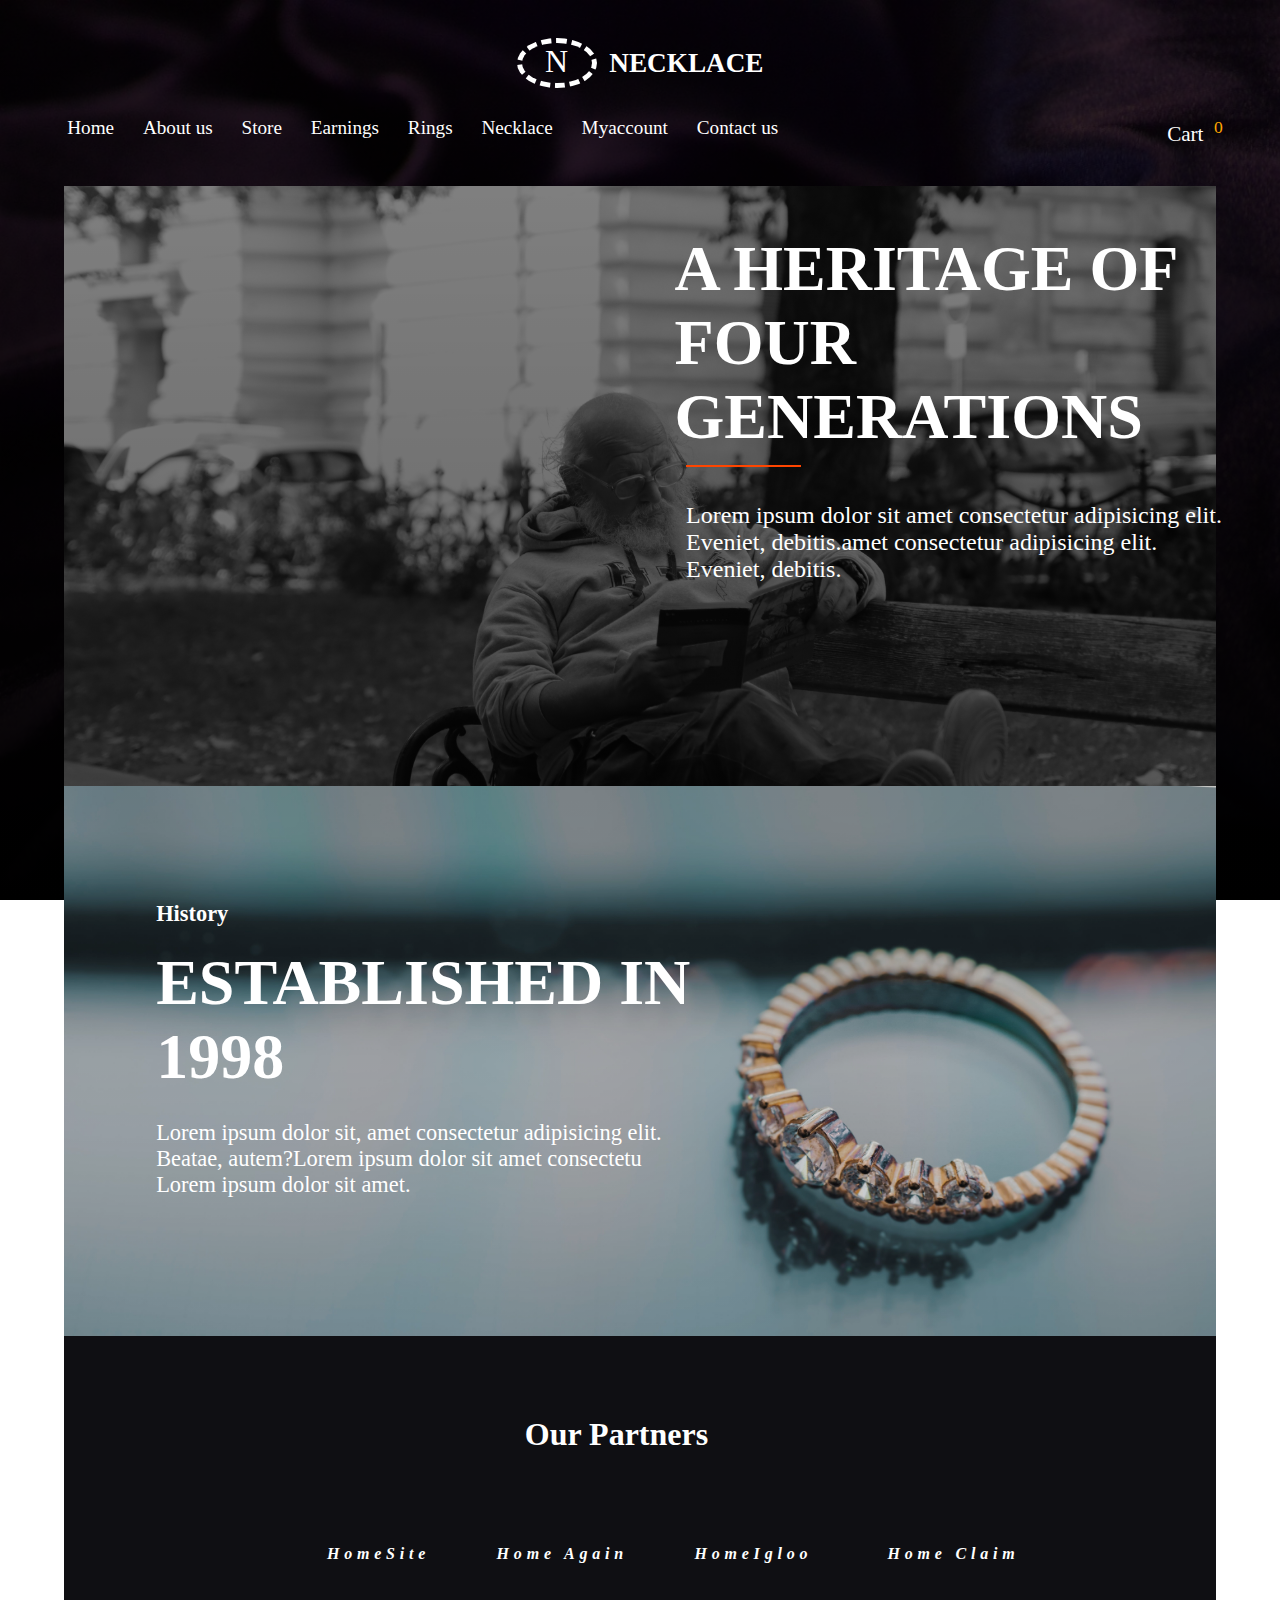
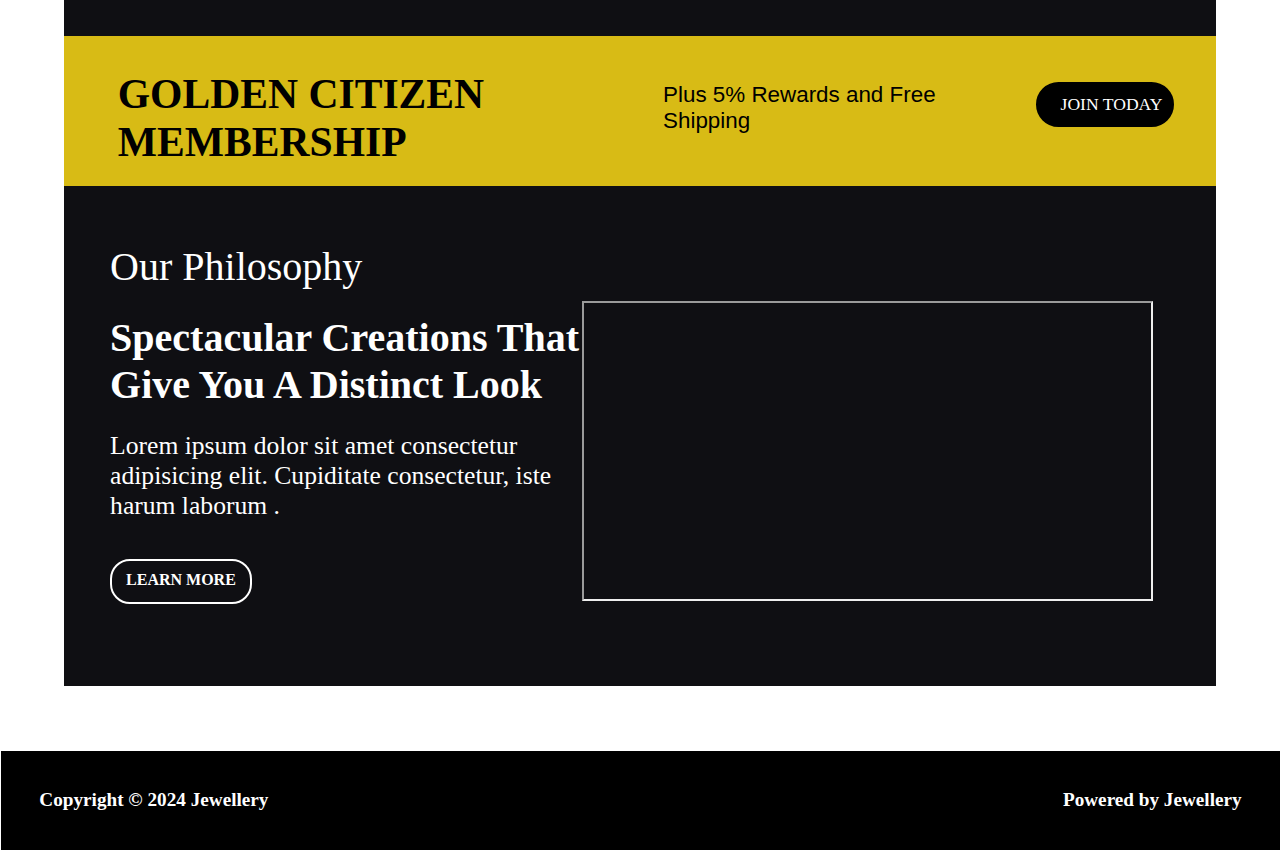
==== about.html @ 0aa72702 "first commit" ====
<!DOCTYPE html>
<html lang="en">
<head>
    <meta charset="UTF-8">
    <meta name="viewport" content="width=device-width, initial-scale=1.0">
    <title>About us</title>
    <link rel="stylesheet" href="about_style.css">
    <link rel="stylesheet" href="https://cdnjs.cloudflare.com/ajax/libs/font-awesome/6.5.1/css/all.min.css" integrity="sha512-DTOQO9RWCH3ppGqcWaEA1BIZOC6xxalwEsw9c2QQeAIftl+Vegovlnee1c9QX4TctnWMn13TZye+giMm8e2LwA==" crossorigin="anonymous" referrerpolicy="no-referrer" />
</head>
<body>
<!-- header banner -->
<div class="header">
    <div class="head1">
        <div class="log">N</div> 
        <h3 class="title">NECKLACE</h3>
    </div>
    <div class="container">
        <nav class="nav_bar">
                <ol class="lists">
                    <li><a href="index.html">Home</a></li>
                    <li><a href="#">About us</a></li>
                    <li><a href="store.html">Store</a></li>
                    <li><a href="Earnings.html">Earnings</a></li>
                    <li><a href="rings.html">Rings</a></li>
                    <li><a href="necklace.html">Necklace</a></li>
                    <li><a href="myaccount.html">Myaccount</a></li>
                    <li><a href="contact.html">Contact us</a></li>
                    <li class="last"><a class="cart" href="Cart.html">Cart&nbsp; <i class="fa-solid fa-cart-shopping"></i> <sup>0</sup></a></li>
                </ol>
        </nav>
    </div>
</div>
<!--Article-->
<div class="article_sec">
    <div class="article">
        <p class="main_txt"><a href="#">A HERITAGE OF FOUR GENERATIONS</a></p>
        <hr>
        <p class="para_text"><a href="#">Lorem ipsum dolor sit amet consectetur adipisicing elit. Eveniet, debitis.amet consectetur adipisicing elit. Eveniet, debitis.</a>
        </p>
    </div>
</div>

<div class="section1">
<!-- article1 -->
    <div class="article1">
    <div class="content">
        <h6 class="history"><a href="#">History</a></h6>
        <p class="period"><a href="#">ESTABLISHED IN 1998</a></p>
        <P class="para_text2"><a href="#">Lorem ipsum dolor sit, amet consectetur adipisicing elit. Beatae, autem?Lorem ipsum dolor sit amet consectetu Lorem ipsum dolor sit amet.</a>
        </P>
    </div> 
    </div>
<!-- article2 -->
    <div class="article2">
        <h4 class="headline"><a href="#">Our Partners </a></h4>
    <div class=" icons">
        <p class="icon">
            <i class="fa-solid fa-house">&nbsp;HomeSite</i>
        </p>
        <p class="icon">
            <i class="fa-solid fa-house-user">&nbsp;Home Again</i>
        </p>
        <p class="icon">
            <i class="fa-solid fa-igloo">&nbsp;HomeIgloo</i>
        </p>
        <p class="icon">
            <i class="fa-solid fa-house-crack">&nbsp; Home Claim</i>
        </p>
        </div>
    </div>
</div>

<div class="footers">
    <div class="footertexts1">
       GOLDEN CITIZEN MEMBERSHIP
    </div>
    <div class="footertexts2">
         Plus 5%  Rewards and Free Shipping
    </div>
    <div class="footerbuts">
        <a href="#">JOIN TODAY</a>
    </div>
</div>

<div class="footers1">
<div class="text">
    <p class="con1"><a href="#">
        Our Philosophy
    </a>
    </p>
    <p class="con2"><a href="#">Spectacular Creations That Give You A Distinct Look</p>
    <p class="con3">Lorem ipsum dolor sit amet consectetur adipisicing elit. Cupiditate consectetur, iste harum laborum .</a></p>
    <p class="footbut2"><a href="#">LEARN MORE</a></p>
</div>

<div class="video">

<iframe  frameborder="2px" width="90%" height="300px"
src="https://www.youtube.com/embed/pbsF_kdlTjY?si=oCUvM9rcMQAaF_0x">
</iframe>
</div>
</div>

<!-- copyright -->
<div class="copyright">
    <p class="copytext">Copyright © 2024 Jewellery</p>
    <p class="copytext">Powered by Jewellery</p>
</div>
</body>
</html>
---- about_style.css ----
/* general Styles */
* {
    margin: 0;
    padding: 0;
    box-sizing: border-box;
    font-family:'Times New Roman', Times, serif ;
    color: white;
}
body{
        background-image:linear-gradient(rgba(0,0,0,0.8),rgba(0, 0, 0,1.0)),url("./background/background.jpg");
        background-repeat: no-repeat;
        background-size: cover;
        background-attachment: fixed;
       
    }
    
/* head1 */
.head1{
    display: flex;
    justify-content: center;
    margin-top: 3%;
}
.log{
    color:white ;
    border: 5px dashed white;
    border-radius: 50%;
    text-align: center;
    font-size: 2.0em;
    height: 50px;
    width: 80px;
    transition: 0.4s ease-in-out;
    cursor: pointer;

}
 .title{
    margin-top: 10px;
    margin-left: 1%;
    font-size: 1.7em;
    transition: 0.4s ease-in-out;
}
/* nav Styles */
a{
    text-decoration: none;
    cursor:pointer;
    transition: 0.4s ease-in-out;

}
li{
list-style-type: none;
font-size: 1.2em;
padding-top: 1.5em;
padding-left: 1.5em;
}
nav ol {
    display: flex;
    justify-content: flex-start;
    margin-left: 0%;
}

.log:hover{
    color:orange;
    border-color:orange ;
    box-shadow: 3px 0px 4px White;
}
.cart{
    font-size: 1.1em;
    margin:0; 
    transition: 0.4s ease-in-out;
    
}
.last{
    margin-left: 29%;

}
ol{
    padding-left: 3%;
}
sup{
    color: orange;
}
a:hover,.title:hover{
color:orange;
border:none
}

/* -------------------------------------------------------------------------------------------------------- */
/* -------------------------------------------------------------------------------------------------------- */
/* article */

.article_sec{
    background-image: linear-gradient(rgba(0,0,0,0.5),rgba(0,0,0,0.6)),url("./background/aboutgal.jpg");
    opacity: 1.0;
    background-repeat: no-repeat;
    background-size: cover;
    margin: 3% 5% 0 5%;
    width: 90%;
    height: 600px;
}
.main_txt{
    font-size: 8ch;
    width: 50%;
    padding-top: 4%;
    margin-left: 53%;
    font-weight: bolder;
    transition: 2s ease-in-out;

}
/* padding animation */
.main_txt:hover{
    padding-top: 2px;
}
.article hr{
    width:10%;
    height: 2px;
    background-color: orangered;
    border: 1px solid orangered;
    margin-top: 1%;
    margin-left: 54%;
}
.para_text{
    width: 48%;
    margin-left: 54%;
    font-size:3ch; 
    padding-top: 3%;
}
/* ---------------------------------------------------------------------------------------------------------- */
/* section  */
.section{
    margin: 0;
    padding: 0;
}
.article1{
    background-image: linear-gradient(rgba(0,0,0,0.2),rgba(0,0,0,0.1)),url("./background/aboutsecimg1.jpg");
    background-size: cover;
    background-repeat: no-repeat;
    margin: 0 5% 0% 5%;
    width: 90%;
    height:550px;
}
.content{
    padding-top: 10%;
    margin-left: 8%;
    width:56%;
}
.history{
    font-size: 1.4em;
    font-weight: bold;
    transition: 2s ease-in-out;
}
.period{
    padding-top: 3%;
    font-size:8ch;
    font-weight: bolder;
    transition: 2s ease-in-out;
}
.period:hover{
    margin-top: 2%;
}

.para_text2{
    padding-top: 4%;
    font-size: 1.4em;
    font-weight: 200;
    width: 85%;
}
/* logo section  */
.article2{
    
    background-color: rgb(15, 15, 19);
    margin: 0 5% 0% 5%;
    padding: 0;
    width: 90%;
    height: 300px;
   
}
.headline{
    font-size: 2.0em;
    margin-left: 40%;
    padding-top: 7%;
}
.icons{

    display: flex;
    justify-content: center;
    margin-top: 8%;
    margin-left: 0;
    
}
.icon{
    padding-left: 5%;
    letter-spacing: 0.3em;
    stroke-width: 1px;
    font-weight: bolder;
    transition: 2s ease-in-out;
}
.icon:hover{
    padding-top: 1%;
    transform: scale(1.2);
}
/* -------------------------------------------------------------------------------------------- ---------------------*/

/* citizen  golden membership footers */
.footers{
    background-color:rgb(216, 187, 21);
    display: flex;
    padding: 0;
    width: 90%;
    justify-content: space-around;
    height: 150px;
    margin: 0% 5%;
}

.footertexts1  {
    font-size: 2.6em;
    font-weight: bolder;
    color: black;
    margin-left: 1%;
    width: 40%;
    margin-top: 3%;
}
.footertexts2{
    font-size: 1.4em;
    color: black;
    font-weight: lighter;
    margin-top:4%;
    width:25%;
    font-family:Verdana, Tahoma, sans-serif
}

.footerbuts{
    border:2px solid black;
    border-radius: 25px;
    width: 12%;
    height: 30%;
    background-color: black;
    padding-top:10px;
    padding-left: 2%;
    margin-top:4% ;
    font-size: 1.1em;
}
/* ----------------------------------------------------------------------------------------------------------------------------------- */

/* video footers */
.footers1{
    /* background-color: black; */
    background-color:  rgb(15, 15, 19);
    width:90%;
    height:500px;
    margin:0% 5% ;
    display: flex;
    
}
.text{
    width: 45%;
    font-family: 'Times New Roman', Times, serif;
    padding-top: 5%;
    padding-left: 4%;
    transition: 2s ease-in-out;
}
.text:hover{
    padding-top: 1%;
}
.con1{
    font-size: 2.5em;
    font-weight: 500;
}
.con2{
    font-size: 5ch;
    padding-top: 5%;
    font-weight: bolder;
}
.con3{
font-size: 1.6em;
padding-top: 5%;
}
.footbut2{
    border: 2px solid white;
    font-size: 1.0em;
    font-weight: bolder;
    margin-top: 8%;
    width: 30%;
    height: 45px;
    text-align: center;
    padding-top: 10px;
    border-radius: 20px;
}
.footbut2:hover{
    background-color: orangered;
}
.video{
    width: 55%;
    padding-top: 10%;
    padding-left: 0%;
}
/* -------------------------------------------------------------------------------------------------------------------------------------------------------------------- */
/* copyrights */
.copyright{
    background-color:black;
    width:100%;
    height:100px;
    display: flex;
    margin-top: 5%;
    border-top: 1px solid white;
    border-left:1px solid white;
    justify-content:space-between;
}
.copytext{
    margin: 3% 3%;
    font-size: 1.2em;
    font-weight: bold;
}
/* -------------------------------------------------------------------------------------------------------------------------------------------------------------------- */
/* -------------------------------------------------------------------------------------------------------------------------------------------------------------------- */
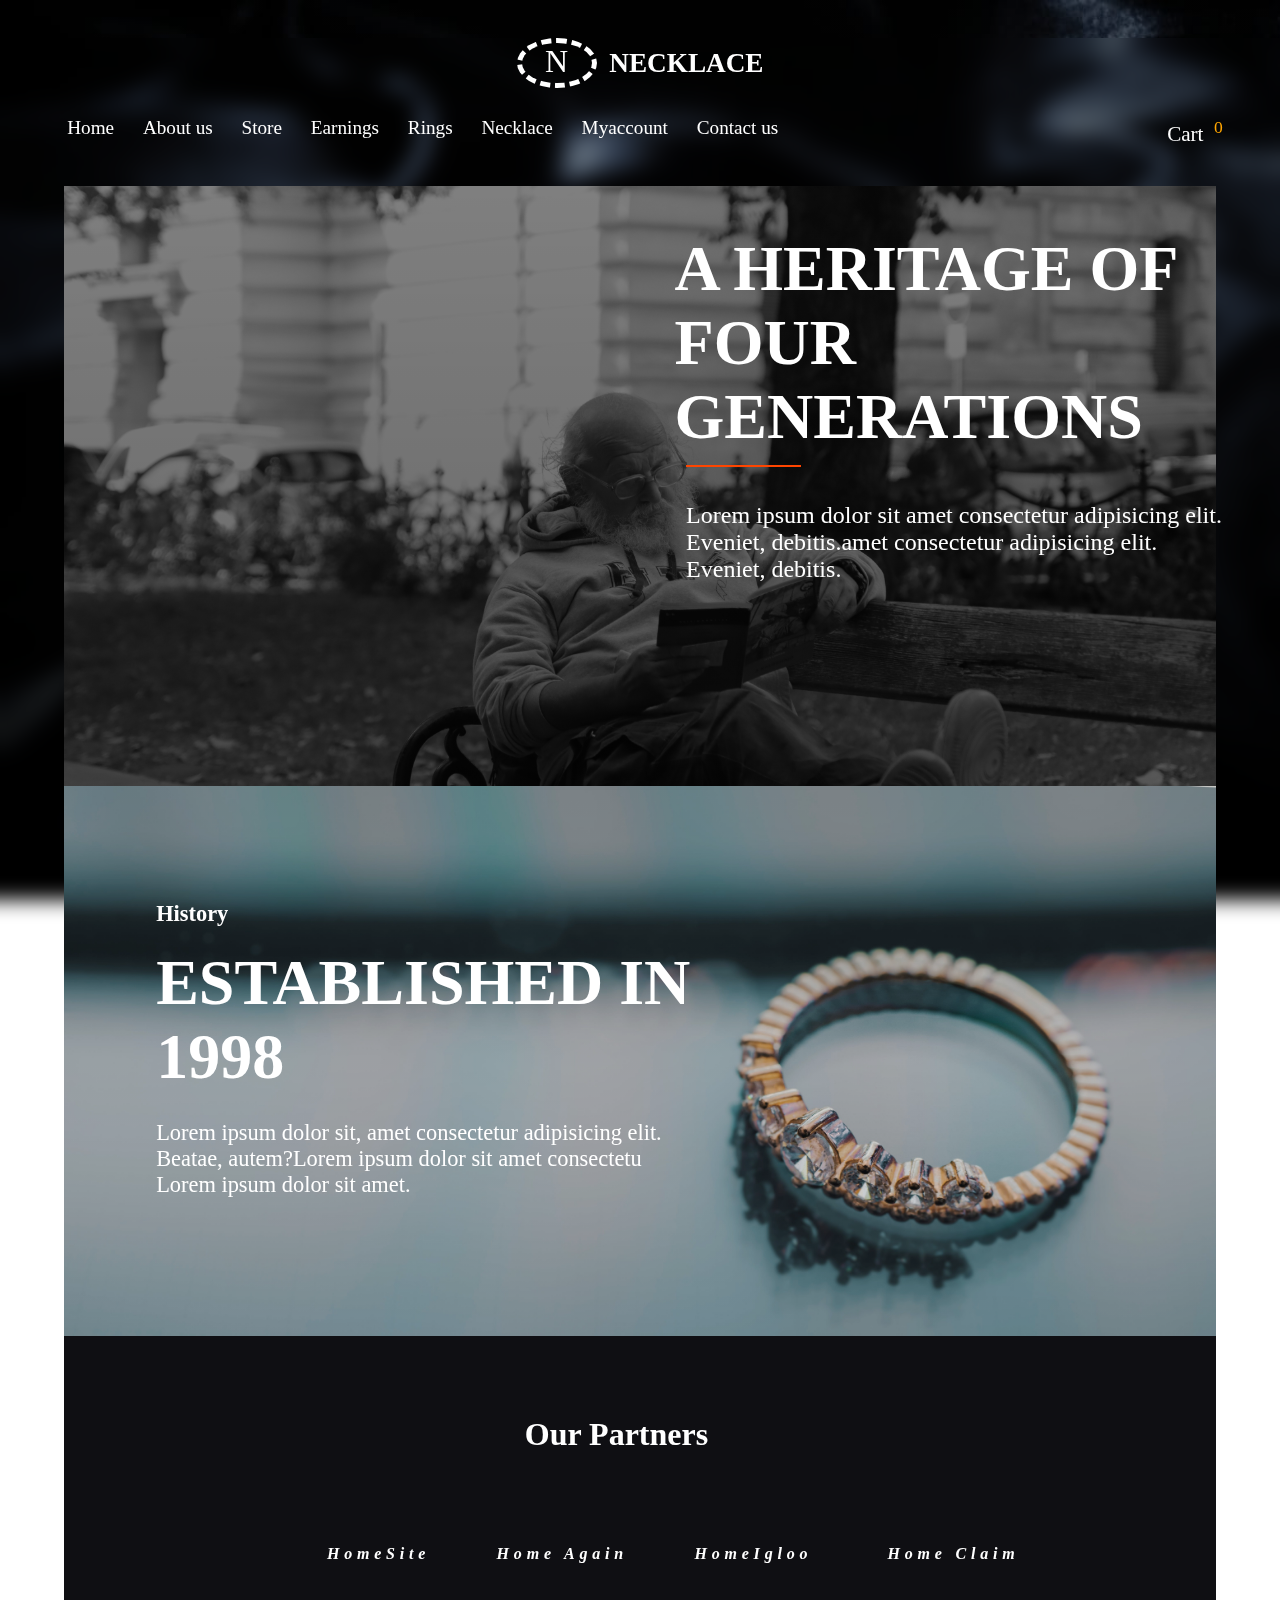
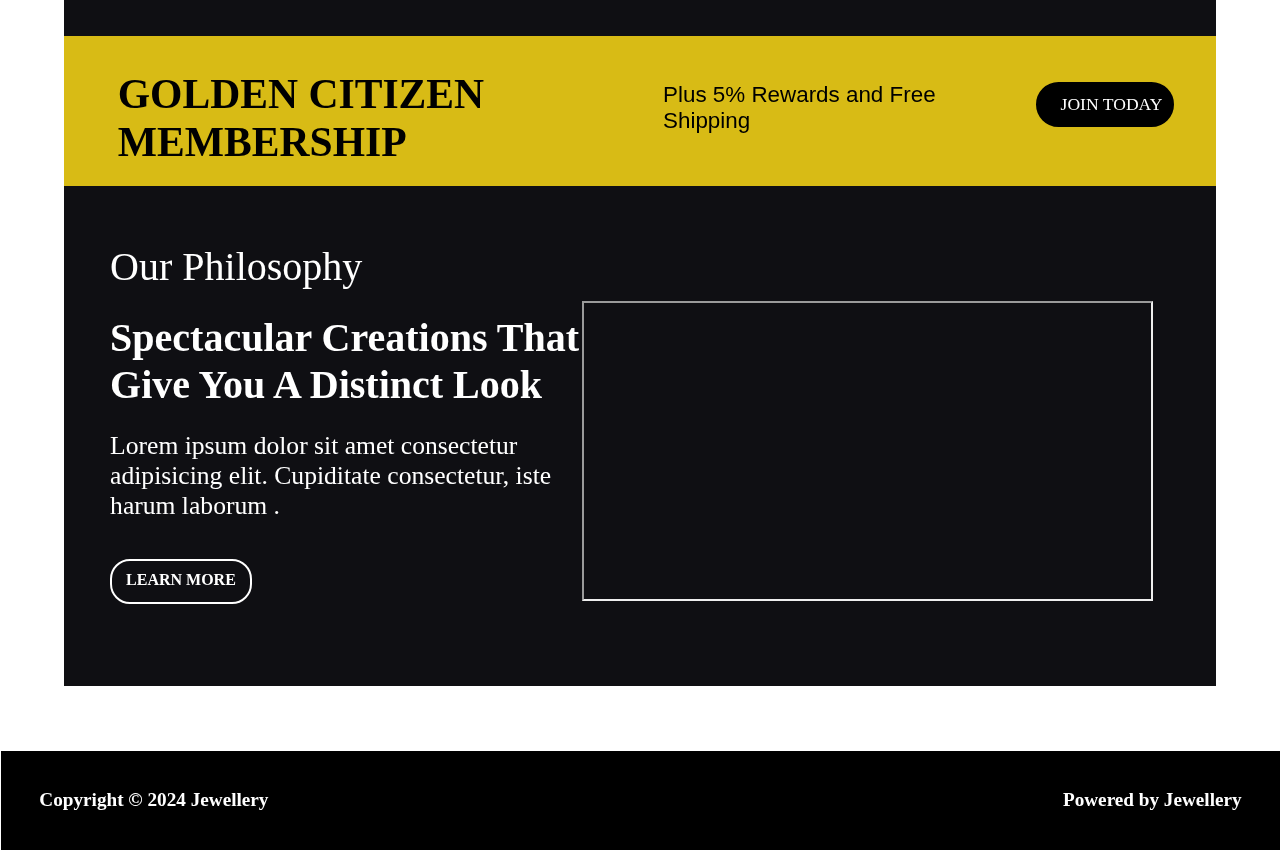
==== commit 5c6188c8: "Full Commit" ====
--- a/about.html
+++ b/about.html
@@ -6,105 +6,160 @@
     <title>About us</title>
     <link rel="stylesheet" href="about_style.css">
     <link rel="stylesheet" href="https://cdnjs.cloudflare.com/ajax/libs/font-awesome/6.5.1/css/all.min.css" integrity="sha512-DTOQO9RWCH3ppGqcWaEA1BIZOC6xxalwEsw9c2QQeAIftl+Vegovlnee1c9QX4TctnWMn13TZye+giMm8e2LwA==" crossorigin="anonymous" referrerpolicy="no-referrer" />
+    <link rel="stylesheet" href="Cart_styles.css">
+
 </head>
 <body>
 <!-- header banner -->
-<div class="header">
-    <div class="head1">
-        <div class="log">N</div> 
-        <h3 class="title">NECKLACE</h3>
-    </div>
-    <div class="container">
-        <nav class="nav_bar">
-                <ol class="lists">
-                    <li><a href="index.html">Home</a></li>
-                    <li><a href="#">About us</a></li>
-                    <li><a href="store.html">Store</a></li>
-                    <li><a href="Earnings.html">Earnings</a></li>
-                    <li><a href="rings.html">Rings</a></li>
-                    <li><a href="necklace.html">Necklace</a></li>
-                    <li><a href="myaccount.html">Myaccount</a></li>
-                    <li><a href="contact.html">Contact us</a></li>
-                    <li class="last"><a class="cart" href="Cart.html">Cart&nbsp; <i class="fa-solid fa-cart-shopping"></i> <sup>0</sup></a></li>
-                </ol>
-        </nav>
-    </div>
-</div>
-<!--Article-->
-<div class="article_sec">
-    <div class="article">
-        <p class="main_txt"><a href="#">A HERITAGE OF FOUR GENERATIONS</a></p>
-        <hr>
-        <p class="para_text"><a href="#">Lorem ipsum dolor sit amet consectetur adipisicing elit. Eveniet, debitis.amet consectetur adipisicing elit. Eveniet, debitis.</a>
-        </p>
-    </div>
-</div>
-
-<div class="section1">
-<!-- article1 -->
-    <div class="article1">
-    <div class="content">
-        <h6 class="history"><a href="#">History</a></h6>
-        <p class="period"><a href="#">ESTABLISHED IN 1998</a></p>
-        <P class="para_text2"><a href="#">Lorem ipsum dolor sit, amet consectetur adipisicing elit. Beatae, autem?Lorem ipsum dolor sit amet consectetu Lorem ipsum dolor sit amet.</a>
-        </P>
-    </div> 
-    </div>
-<!-- article2 -->
-    <div class="article2">
-        <h4 class="headline"><a href="#">Our Partners </a></h4>
-    <div class=" icons">
-        <p class="icon">
-            <i class="fa-solid fa-house">&nbsp;HomeSite</i>
-        </p>
-        <p class="icon">
-            <i class="fa-solid fa-house-user">&nbsp;Home Again</i>
-        </p>
-        <p class="icon">
-            <i class="fa-solid fa-igloo">&nbsp;HomeIgloo</i>
-        </p>
-        <p class="icon">
-            <i class="fa-solid fa-house-crack">&nbsp; Home Claim</i>
-        </p>
+    <div class="header">
+        <div class="head1">
+            <div class="log">N</div> 
+            <h3 class="title">NECKLACE</h3>
+        </div>
+        <div class="container">
+            <nav class="nav_bar">
+                    <ol class="lists">
+                        <li><a href="index.html">Home</a></li>
+                        <li><a >About us</a></li>
+                        <li><a href="store.html">Store</a></li>
+                        <li><a href="Earnings.html">Earnings</a></li>
+                        <li><a href="rings.html">Rings</a></li>
+                        <li><a href="necklace.html">Necklace</a></li>
+                        <li><a href="myaccount.html">Myaccount</a></li>
+                        <li><a href="contact.html">Contact us</a></li>
+                       
+                        <li class="last" onclick=sideview()><a class="cart" id="toggle">Cart&nbsp; <i class="fa-solid fa-cart-shopping"></i> <sup>0</sup></a></li>
+                         
+                    </ol>
+            </nav>
+            <div class="menu_bar">
+                <div class="menuline"></div>
+                <div class="menuline"></div>
+                <div class="menuline"></div>
+            </div>
         </div>
     </div>
+    
+<!-- cart Popup -->
+<div class="cart_window">
+    <div class="shoplabel">
+        <p class="label"><a href="#">Shopping Cart</a></p>
+        <p class="exit" onclick=sidenone()><a>X</a></p>
+    </div>
+    <div class="shopping_products"><a>No Products in the cart.</a></div>
+    <div class="shopping_but"><a href="store.html">CONTINUE SHOPPING</a></div>
 </div>
+<!-- Cart View ok Right corner -->
+<script>
+    const shopcart=document.querySelector('#toggle')
+    const shopcartview=document.querySelector('.cart_window')
+    shopcart.addEventListener('click' , ()=>{
+        shopcartview.classList.toggle("showcartview")
+    }) 
 
-<div class="footers">
-    <div class="footertexts1">
-       GOLDEN CITIZEN MEMBERSHIP
+// use fuction methods to work As view and None to Cart Page
+function sidenone(){
+    const view=document.querySelector('.last')
+    const hidemenu =document.querySelector('.cart_window')
+    hidemenu.style.display='none'
+    view.style.display='block'
+
+    }
+   function sideview(){
+    const hide=document.querySelector('.last')
+    const showmenu =document.querySelector('.cart_window')
+    showmenu.style.display='block'
+    hide.style.display='none'
+
+
+    } 
+
+</script>
+
+<!-- actionlistnern in.JS -->
+    <script>
+        const men=document.querySelector('.menu_bar')
+        const menuview=document.querySelector('.lists')
+        men.addEventListener('click' , ()=>{
+            menuview.classList.toggle("show_menu")
+        }) 
+
+    </script>
+<!--Article-->
+    <div class="article_sec">
+        <div class="article">
+            <p class="main_txt"><a>A HERITAGE OF FOUR GENERATIONS</a></p>
+            <hr>
+            <p class="para_text"><a>Lorem ipsum dolor sit amet consectetur adipisicing elit. Eveniet, debitis.amet consectetur adipisicing elit. Eveniet, debitis.</a>
+            </p>
+        </div>
     </div>
-    <div class="footertexts2">
-         Plus 5%  Rewards and Free Shipping
+
+    <div class="section1">
+    <!-- article1 -->
+        <div class="article1">
+            <div class="content">
+                <h6 class="history"><a href="#">History</a></h6>
+                <p class="period"><a href="#">ESTABLISHED IN 1998</a></p>
+                <P class="para_text2"><a href="#">Lorem ipsum dolor sit, amet consectetur adipisicing elit. Beatae, autem?Lorem ipsum dolor sit amet consectetu Lorem ipsum dolor sit amet.</a>
+                </P>
+            </div> 
+        </div>
+    <!-- article2 -->
+        <div class="article2">
+            <h4 class="headline"><a>Our Partners </a></h4>
+        <div class=" icons">
+            <p class="icon">
+                <i class="fa-solid fa-house">&nbsp;HomeSite</i>
+            </p>
+            <p class="icon">
+                <i class="fa-solid fa-house-user">&nbsp;Home Again</i>
+            </p>
+            <p class="icon">
+                <i class="fa-solid fa-igloo">&nbsp;HomeIgloo</i>
+            </p>
+            <p class="icon">
+                <i class="fa-solid fa-house-crack">&nbsp; Home Claim</i>
+            </p>
+            </div>
+        </div>
     </div>
-    <div class="footerbuts">
-        <a href="#">JOIN TODAY</a>
+
+    <div class="footers">
+        <div class="footertexts1">
+        GOLDEN CITIZEN MEMBERSHIP
+        </div>
+        <div class="footertexts2">
+            Plus 5%  Rewards and Free Shipping
+        </div>
+        <div class="footerbuts">
+            <a href="./myaccount.html">JOIN TODAY</a>
+        </div>
     </div>
-</div>
 
-<div class="footers1">
-<div class="text">
-    <p class="con1"><a href="#">
-        Our Philosophy
-    </a>
-    </p>
-    <p class="con2"><a href="#">Spectacular Creations That Give You A Distinct Look</p>
-    <p class="con3">Lorem ipsum dolor sit amet consectetur adipisicing elit. Cupiditate consectetur, iste harum laborum .</a></p>
-    <p class="footbut2"><a href="#">LEARN MORE</a></p>
-</div>
+    <div class="footers1">
+            <div class="text">
+                <p class="con1"><a>
+                    Our Philosophy
+                </a>
+                </p>
+                <p class="con2"><a >Spectacular Creations That Give You A Distinct Look</p>
+                <p class="con3">Lorem ipsum dolor sit amet consectetur adipisicing elit. Cupiditate consectetur, iste harum laborum .</a></p>
+                <p class="footbut2"><a href="./contact.html">LEARN MORE</a></p>
+            </div>
 
-<div class="video">
+            <div class="video">
 
-<iframe  frameborder="2px" width="90%" height="300px"
-src="https://www.youtube.com/embed/pbsF_kdlTjY?si=oCUvM9rcMQAaF_0x">
-</iframe>
-</div>
-</div>
+            <iframe  frameborder="2px" width="90%" height="300px"
+            src="https://www.youtube.com/embed/pbsF_kdlTjY?si=oCUvM9rcMQAaF_0x">
+            </iframe>
+            </div>
+    </div>
 
 <!-- copyright -->
-<div class="copyright">
-    <p class="copytext">Copyright © 2024 Jewellery</p>
-    <p class="copytext">Powered by Jewellery</p>
-</div>
+    <div class="copyright">
+        <p class="copytext">Copyright © 2024 Jewellery</p>
+        <p class="copytext">Powered by Jewellery</p>
+    </div>
 </body>
 </html>--- a/about_style.css
+++ b/about_style.css
@@ -7,10 +7,11 @@
     color: white;
 }
 body{
-        background-image:linear-gradient(rgba(0,0,0,0.8),rgba(0, 0, 0,1.0)),url("./background/background.jpg");
+        background-image:linear-gradient(rgba(0, 0, 0, 0.267),rgba(0, 0, 0,1.0)),url("./background/backtemp.jpg");
         background-repeat: no-repeat;
         background-size: cover;
         background-attachment: fixed;
+        backdrop-filter: blur(10px);
        
     }
     
@@ -82,7 +83,24 @@
 color:orange;
 border:none
 }
-
+/* menu bar */
+.menuline{
+    height: 3px;
+    width: 25px;
+    background-color: white;
+    margin-bottom: 3px;
+}
+.menu_bar{
+    background-color: orangered;
+    border-radius: 5px;
+    width: 45px;
+    height: 35px;
+    padding-top: 10px;
+    padding-left:10px;
+    cursor:pointer;
+    margin-top: 2%;
+    display: none;
+}
 /* -------------------------------------------------------------------------------------------------------- */
 /* -------------------------------------------------------------------------------------------------------- */
 /* article */
@@ -184,7 +202,7 @@
     justify-content: center;
     margin-top: 8%;
     margin-left: 0;
-    
+    cursor: pointer;
 }
 .icon{
     padding-left: 5%;
@@ -291,6 +309,11 @@
     width: 55%;
     padding-top: 10%;
     padding-left: 0%;
+    transition: 2s ease-in-out;
+}
+.video:hover{
+    padding-top: 2%;
+    transform: scale(1.1);
 }
 /* -------------------------------------------------------------------------------------------------------------------------------------------------------------------- */
 /* copyrights */
@@ -311,3 +334,164 @@
 }
 /* -------------------------------------------------------------------------------------------------------------------------------------------------------------------- */
 /* -------------------------------------------------------------------------------------------------------------------------------------------------------------------- */
+@media all and (min-width:150px) and (max-width:900px)
+    {
+/* header */
+        .head1{
+            justify-content: flex-start;
+            padding: 2% 3%;
+            background-color: rgb(15,15,19);
+            width: 100%;
+            margin: 0 0%;
+            margin-top: 1%;
+        }
+        ol{
+            flex-direction: column;
+            justify-content: center;
+            z-index: 2;
+            width: 100%;
+            margin: 0;
+            text-align: center;
+            background-color: rgb(15, 15, 19);
+        }
+    
+        li{
+            font-size: 1.2em;
+            padding-left: 0;
+            padding-top: 0;
+            margin-top: 0.8em;
+            margin-left: 0;
+            transition: 1.5s ease-in-out;
+        }
+        li:hover{
+            border: 2px solid white ;
+            padding-left: 10%;
+            z-index: 2;
+            background-color: orangered;
+            padding-top: 20px;
+            padding-bottom: 15px;
+        }
+        .last{
+            margin-left: 0;
+        }
+        .lists{
+            display: none;
+        } 
+        .menu_bar{
+            display: block;
+            position: absolute;
+            top: 1%;
+            left: 83%;
+        }
+        .show_menu{
+            display: block;
+        }  
+    /* --------------------------------------------------------------------------------- */
+    /* article */
+    .article_sec{
+
+        margin: 2% 3%;
+        width: 94%;
+        background-size: 100% 400px;
+        height: 250px;
+        font-size: 0.3em;
+    }
+    .main_txt,.para_text,.article hr{
+        margin-left: 5%;
+        margin-top: 5%;
+    }
+    .para_text{
+        padding-top: 2%;
+        width: 90%;
+        font-size: 1.9em;
+    }
+    .article hr{
+        width: 20%;
+    }
+    .section{
+        width: 100%;
+        margin: 0;
+    }
+
+    .article1{
+        width: 94%;
+        margin: 1% 3%;
+        font-size: 0.5em;
+        height: 250px;
+    }
+    .period{
+        font-size: 3.6em;
+    }
+    .article2{
+        width: 94%;
+        margin: 1% 3%;
+        font-size: 0.5em;
+        height: 120px; 
+    }
+    .headline{
+        margin-left: 34%;
+    }
+    .icons{
+        margin: 0;
+        padding: 0;
+        flex-direction: row;
+        flex-wrap: wrap;
+        text-align: center;
+    }
+    .icon{
+        text-align: center;
+        padding-top: 7%;
+    }
+/* yellow Footer */
+/* footer sec */
+    .footers{
+        width: 94%;
+        margin: 1% 3%;
+        font-size: 0.4em;
+        height: 70px;
+   }
+   .footertexts2{
+        padding-top: 0%;
+        width: 30%;
+        font-size: 2.0em;
+   }
+   .footerbuts{
+        margin-top: 8%;
+        padding-top: 5px;
+        width: 20%;
+   }
+/*  video footers */
+    .footers1{
+        width: 94%;
+        margin: 1% 3%;
+        font-size: 0.3em;
+        text-align: center;
+        flex-direction: column;
+        height: 350px;
+    }
+    .text{
+        width: 100%;
+    }
+    .footbut2{
+        margin-top: 2%;
+        margin-left:36% ;
+        font-size: 1.5em;
+        height: 30px;
+    }
+    .video{
+        margin: 0 1%;
+        width: 98%;
+    }
+    iframe{
+        height: 150px;
+    }
+/* -------------------------------------------------------------------------------------------------------- */
+/* copyrights */
+
+.copyright{
+    font-size: 0.4em;
+    height: 60px;
+}
+/* ------------------------------------------------------------------------------------------------------------ */
+
+}--- a/Cart_styles.css
+++ b/Cart_styles.css
@@ -0,0 +1,94 @@
+*{
+    box-sizing: border-box;
+}
+.cart_window{
+    position: fixed;
+    top: 2px;
+    right: 0%;
+    width: 40%;
+    height:660px;
+    font-size: 1.4em;
+    font-weight: 500;
+    font-family:'Arial Narrow', Arial;
+    border: 1px solid white;
+    backdrop-filter: blur(5px);
+    background-color: rgba(245, 244, 242, 0.103);
+    z-index: 3;
+    opacity: 1;
+    transition: 2s ease-in-out;
+    display: none;
+}
+.shoplabel{
+    width: 100%;
+    height: 60px;
+    display: flex;
+    padding-top:3%;
+    border-bottom: 1px solid white;
+    padding-left: 2%;
+    justify-content: flex-start;
+}
+.exit{
+padding-left: 67%;
+}
+.shopping_products{
+    font-size: 0.9em;
+    width: 100%;
+    filter: none;
+    height: 500px;
+    display: flex;
+    justify-content: center;
+    align-items: center;
+    border-bottom: 1px solid white;
+    
+}
+.shopping_but{
+    font-size: 0.9em;
+    border: 2px solid white;
+    width: 50%;
+    height: 50px;
+    padding: 2%;
+    padding-left: 4%;
+    border-radius: 25px;
+    margin: 3%;
+    margin-left: 25%;
+}
+.shopping_but:hover{
+    background-color: black;
+
+}
+.showcartview{
+    display:block;
+}
+/* ------------------------------------------------------------------------------------------------- */
+/* for Phone Media Quries */
+
+@media  all and (min-width:150px) and (max-width:900px){
+    .cart_window{
+        position: fixed;
+        top: 0%;
+        left: 0;
+        width:90%;
+        height: 470px;
+        font-size: 1.0em;       
+    }
+    .shoplabel{
+        padding-top: 7%;
+    }
+    .exit{
+        padding-left: 45%;
+
+    }
+    .shopping_products{
+        height: 350px;
+    }
+    .shopping_but{
+        width: 70%;
+        height: 40px;
+        padding: 3%;
+        margin-left: 15%;
+        padding-left: 7%;
+    }
+
+
+
+}